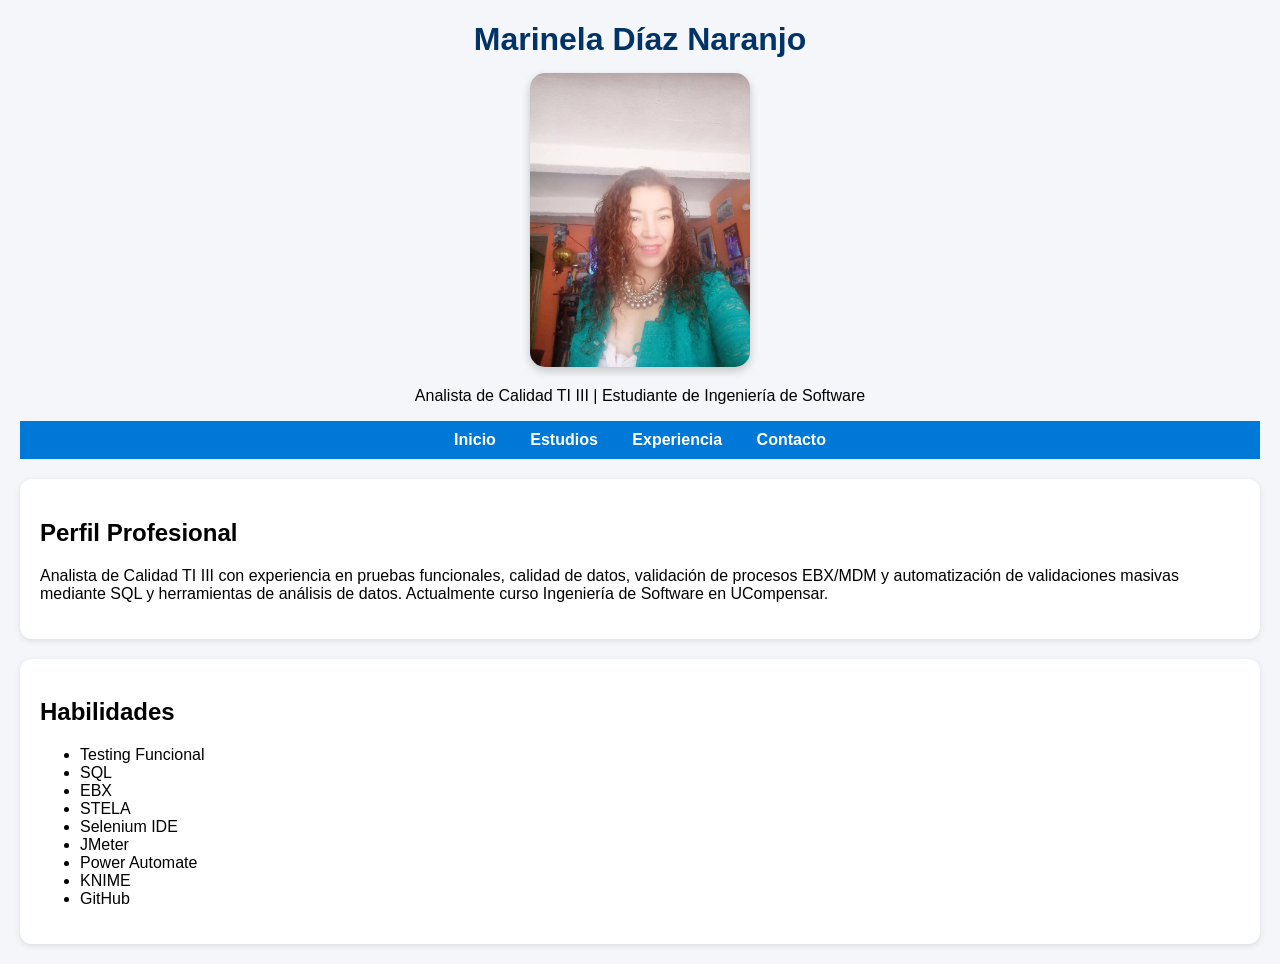
==== index.html @ 5d96cf2f "Carga inicial hoja de vida" ====
<!DOCTYPE html>
<html lang="es">

<head>
    <meta charset="UTF-8">
    <meta name="viewport" content="width=device-width, initial-scale=1.0">
    <title>Hoja de Vida - Marinela Díaz Naranjo</title>
    <link rel="stylesheet" href="css/estilos.css">
</head>

<body>

    <header>
        <h1>Marinela Díaz Naranjo</h1>
        <img src="css/img/cssimgmarinela.jpg" alt="Foto de perfil" width="250">
        <p>Analista de Calidad TI III | Estudiante de Ingeniería de Software</p>
    </header>

    <nav>
        <a href="index.html">Inicio</a>
        <a href="estudios.html">Estudios</a>
        <a href="experiencia.html">Experiencia</a>
        <a href="contacto.html">Contacto</a>
    </nav>

    <section>
        <h2>Perfil Profesional</h2>

        <p>
            Analista de Calidad TI III con experiencia en pruebas funcionales,
            calidad de datos, validación de procesos EBX/MDM y automatización de
            validaciones masivas mediante SQL y herramientas de análisis de datos.
            Actualmente curso Ingeniería de Software en UCompensar.
        </p>
    </section>

    <section>
        <h2>Habilidades</h2>

        <ul>
            <li>Testing Funcional</li>
            <li>SQL</li>
            <li>EBX</li>
            <li>STELA</li>
            <li>Selenium IDE</li>
            <li>JMeter</li>
            <li>Power Automate</li>
            <li>KNIME</li>
            <li>GitHub</li>
        </ul>

    </section>
    

</body>

</html>
---- css/estilos.css ----
body {
    font-family: Arial, sans-serif;
    margin: 20px;
    background-color: #f4f6f9;
}

header {
    text-align: center;
}

img {
    border-radius: 10px;
}

img {
    width: 220px;
    height: auto;
    border-radius: 15px;
    box-shadow: 0 4px 10px rgba(0,0,0,0.2);
}
nav {
    background-color: #0078D7;
    padding: 10px;
    text-align: center;
}

nav a {
    color: white;
    margin: 15px;
    text-decoration: none;
    font-weight: bold;
}

section {
    background-color: white;
    padding: 20px;
    margin-top: 15px;
    border-radius: 10px;
}

h1 {
    color: #003366;
    margin-bottom: 15px;
}
section {
    background-color: white;
    padding: 20px;
    margin-top: 20px;
    border-radius: 12px;
    box-shadow: 0px 2px 6px rgba(0,0,0,0.1);
}
table {
    width: 70%;
    border-collapse: collapse;
    margin-top: 20px;
}

th {
    background-color: #0078D7;
    color: white;
}

th, td {
    border: 1px solid #ccc;
    padding: 10px;
}
input,
textarea {
    width: 50%;
    padding: 10px;
    margin-top: 5px;
}

button {
    background-color: #0078D7;
    color: white;
    border: none;
    padding: 10px 20px;
}
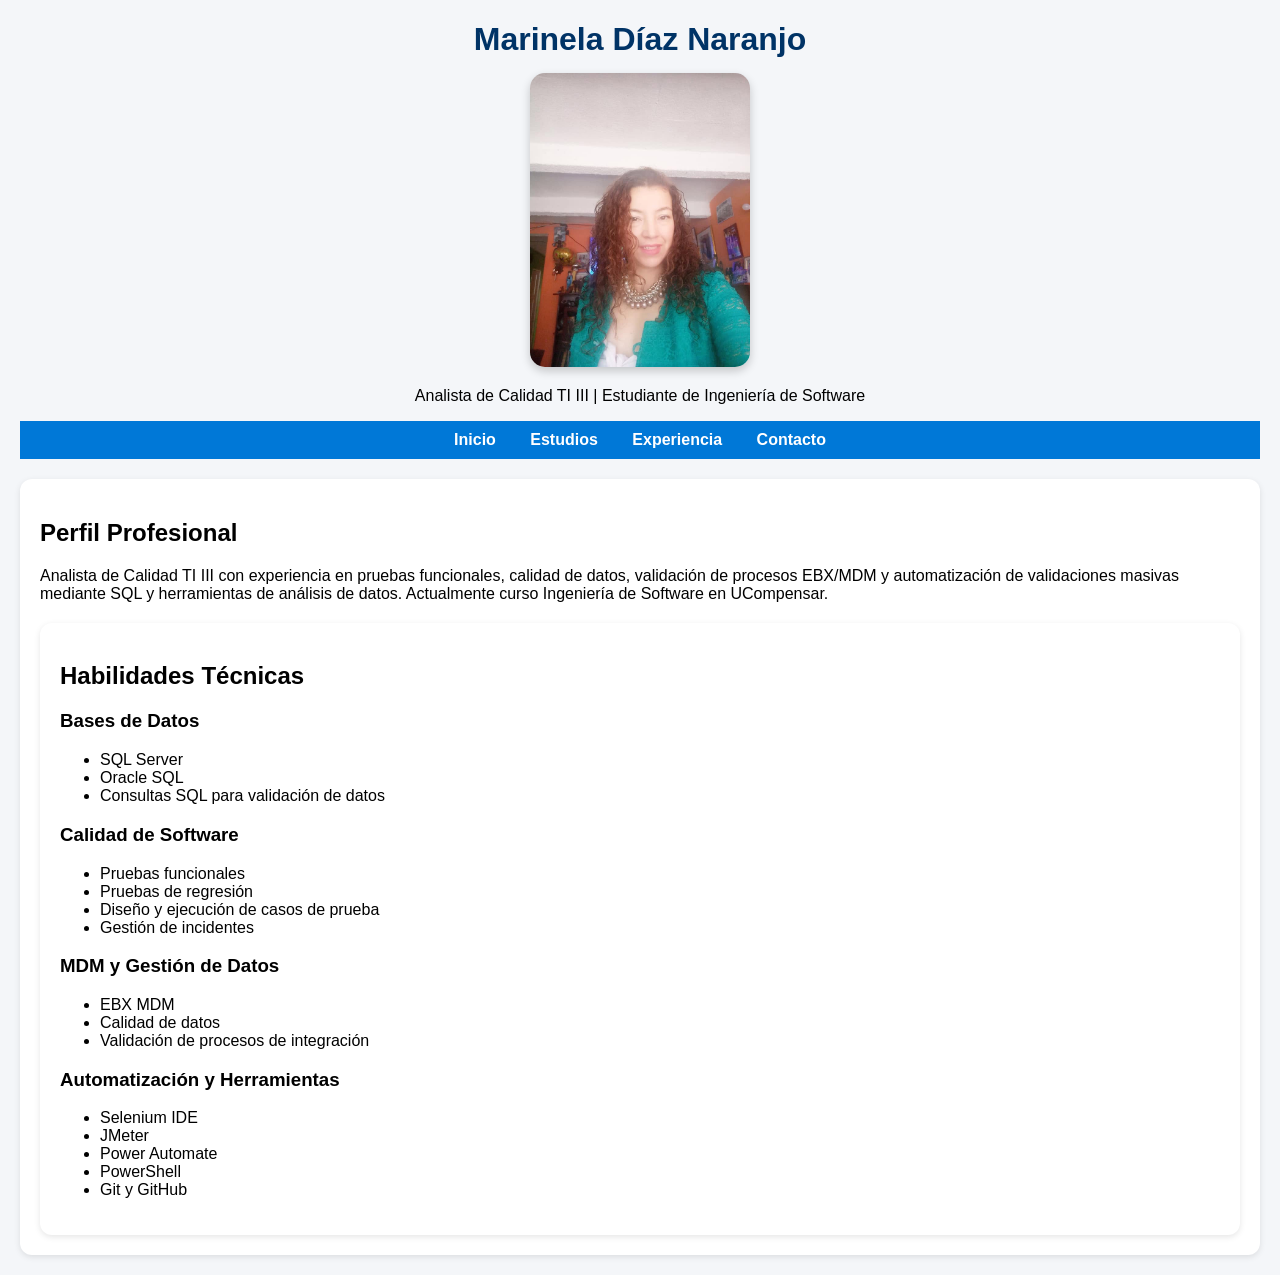
==== commit 1a3dafb3: "Actualización perfil profesional" ====
--- a/index.html
+++ b/index.html
@@ -32,25 +32,41 @@
             validaciones masivas mediante SQL y herramientas de análisis de datos.
             Actualmente curso Ingeniería de Software en UCompensar.
         </p>
-    </section>
+        <section>
+    <h2>Habilidades Técnicas</h2>
 
-    <section>
-        <h2>Habilidades</h2>
+    <h3>Bases de Datos</h3>
+    <ul>
+        <li>SQL Server</li>
+        <li>Oracle SQL</li>
+        <li>Consultas SQL para validación de datos</li>
+    </ul>
 
-        <ul>
-            <li>Testing Funcional</li>
-            <li>SQL</li>
-            <li>EBX</li>
-            <li>STELA</li>
-            <li>Selenium IDE</li>
-            <li>JMeter</li>
-            <li>Power Automate</li>
-            <li>KNIME</li>
-            <li>GitHub</li>
-        </ul>
+    <h3>Calidad de Software</h3>
+    <ul>
+        <li>Pruebas funcionales</li>
+        <li>Pruebas de regresión</li>
+        <li>Diseño y ejecución de casos de prueba</li>
+        <li>Gestión de incidentes</li>
+    </ul>
 
-    </section>
-    
+    <h3>MDM y Gestión de Datos</h3>
+    <ul>
+        <li>EBX MDM</li>
+        <li>Calidad de datos</li>
+        <li>Validación de procesos de integración</li>
+    </ul>
+
+    <h3>Automatización y Herramientas</h3>
+    <ul>
+        <li>Selenium IDE</li>
+        <li>JMeter</li>
+        <li>Power Automate</li>
+        <li>PowerShell</li>
+        <li>Git y GitHub</li>
+    </ul>
+</section>
+       
 
 </body>
 
